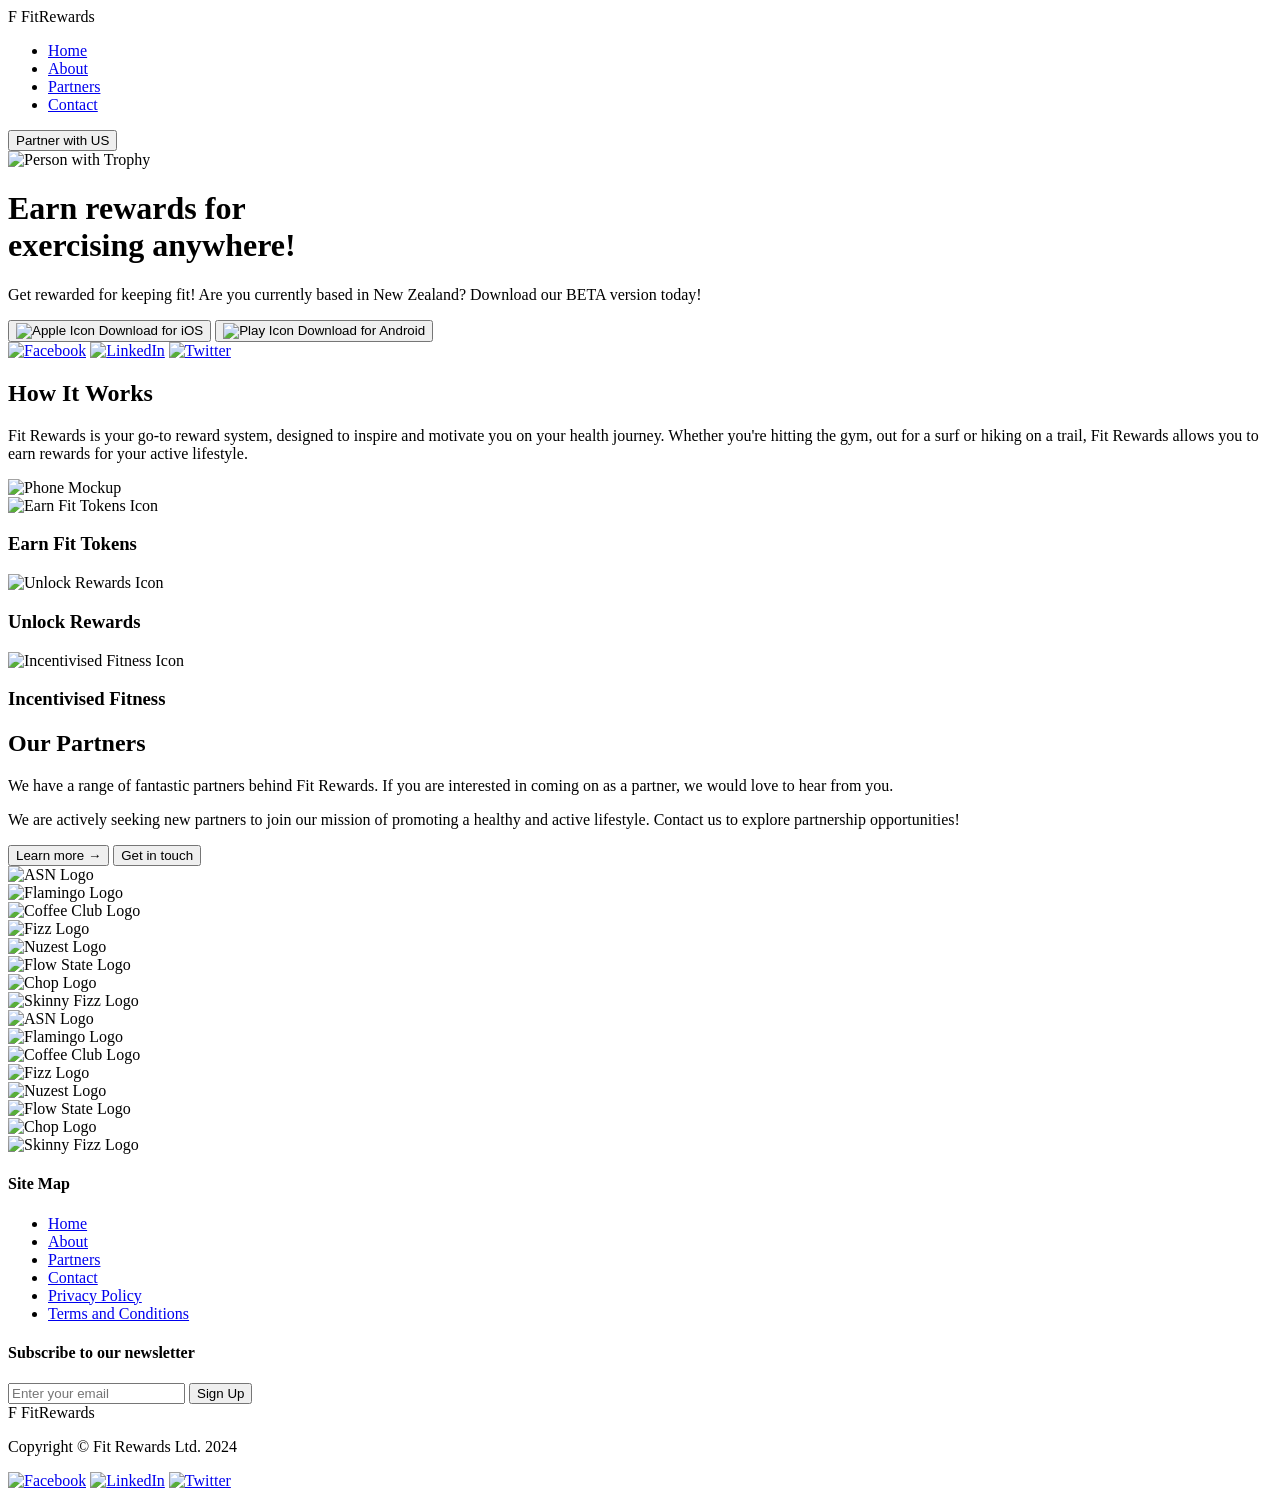
==== index.html @ ed3a298c "1" ====
<!DOCTYPE html>
<html lang="en">
<head>
    <meta charset="UTF-8">
    <meta name="viewport" content="width=device-width, initial-scale=1.0">
    <title>FitRewards</title>
    <link rel="stylesheet" href="styles.css">
</head>
<body>
    <header>
        <div class="logo">
            <span class="logo-icon">F</span>
            <span class="logo-text">FitRewards</span>
        </div>
        <nav>
            <ul>
                <li><a href="#">Home</a></li>
                <li><a href="#">About</a></li>
                <li><a href="#">Partners</a></li>
                <li><a href="#">Contact</a></li>
            </ul>
        </nav>
        <button class="partner-btn">Partner with US</button>
    </header>
    <main>
        <div class="hero">
            <img src="/media/img/image-removebg-preview.png" alt="Person with Trophy" class="hero-image">
            <div class="hero-content">
                <h1>Earn rewards for <br>exercising <span>anywhere!</span></h1>
                <p>Get rewarded for keeping fit! Are you currently based in New Zealand? Download our BETA version today!</p>
                <div class="buttons">
                    <button class="download-btn ios-btn">
                        <img src="https://upload.wikimedia.org/wikipedia/commons/f/fa/Apple_logo_black.svg" alt="Apple Icon"> Download for iOS
                    </button>
                    <button class="download-btn android-btn">
                        <img src="https://upload.wikimedia.org/wikipedia/commons/7/7a/Google_Play_2022_logo.svg" alt="Play Icon"> Download for Android
                    </button>
                </div>
                <div class="social-icons">
                    <a href="#"><img src="https://upload.wikimedia.org/wikipedia/commons/5/51/Facebook_f_logo_%282019%29.svg" alt="Facebook"></a>
                    <a href="#"><img src="https://upload.wikimedia.org/wikipedia/commons/0/01/LinkedIn_Logo.svg" alt="LinkedIn"></a>
                    <a href="#"><img src="https://upload.wikimedia.org/wikipedia/commons/4/4f/Twitter-logo.svg" alt="Twitter"></a>
                </div>
            </div>
        </div>
    </main>
    <section class="how-it-works">
        <h2>How It Works</h2>
        <p class="section-description">Fit Rewards is your go-to reward system, designed to inspire and motivate you on your health journey. Whether you're hitting the gym, out for a surf or hiking on a trail, Fit Rewards allows you to earn rewards for your active lifestyle.</p>
        <div class="how-it-works-content">
            <div class="phone-section">
                <img src="/media/img/phone-image.png" alt="Phone Mockup" class="phone-image">
            </div>
            <div class="steps">
                <div class="step">
                    <div class="step-icon">
                        <img src="https://cdn-icons-png.flaticon.com/512/2920/2920656.png" alt="Earn Fit Tokens Icon">
                    </div>
                    <h3>Earn Fit Tokens</h3>
                </div>
                <div class="step">
                    <div class="step-icon">
                        <img src="https://cdn-icons-png.flaticon.com/512/2201/2201482.png" alt="Unlock Rewards Icon">
                    </div>
                    <h3>Unlock Rewards</h3>
                </div>
                <div class="step">
                    <div class="step-icon">
                        <img src="https://cdn-icons-png.flaticon.com/512/3082/3082383.png" alt="Incentivised Fitness Icon">
                    </div>
                    <h3>Incentivised Fitness</h3>
                </div>
            </div>
        </div>
    </section>
    <section class="our-partners">
        <div class="partners-header">
            <div class="partners-text">
                <h2>Our Partners</h2>
                <p>We have a range of fantastic partners behind Fit Rewards. If you are interested in coming on as a partner, we would love to hear from you.</p>
                <p>We are actively seeking new partners to join our mission of promoting a healthy and active lifestyle. Contact us to explore partnership opportunities!</p>
            </div>
            <div class="partners-buttons">
                <button class="learn-more-btn">Learn more <span>→</span></button>
                <button class="get-in-touch-btn">Get in touch</button>
            </div>
        </div>
        <div class="partners-slider">
            <div class="partners-slide-track">
                <div class="partner-logo"><img src="/media/img/asn.png" alt="ASN Logo"></div>
                <div class="partner-logo"><img src="/media/img/flamingo.png" alt="Flamingo Logo"></div>
                <div class="partner-logo"><img src="/media/img/coffee-club.png" alt="Coffee Club Logo"></div>
                <div class="partner-logo"><img src="/media/img/fizz.png" alt="Fizz Logo"></div>
                <div class="partner-logo"><img src="/media/img/nuzest.png" alt="Nuzest Logo"></div>
                <div class="partner-logo"><img src="/media/img/flow-state.png" alt="Flow State Logo"></div>
                <div class="partner-logo"><img src="/media/img/chop.png" alt="Chop Logo"></div>
                <div class="partner-logo"><img src="/media/img/skinny-fizz.png" alt="Skinny Fizz Logo"></div>
                <div class="partner-logo"><img src="/media/img/asn.png" alt="ASN Logo"></div>
                <div class="partner-logo"><img src="/media/img/flamingo.png" alt="Flamingo Logo"></div>
                <div class="partner-logo"><img src="/media/img/coffee-club.png" alt="Coffee Club Logo"></div>
                <div class="partner-logo"><img src="/media/img/fizz.png" alt="Fizz Logo"></div>
                <div class="partner-logo"><img src="/media/img/nuzest.png" alt="Nuzest Logo"></div>
                <div class="partner-logo"><img src="/media/img/flow-state.png" alt="Flow State Logo"></div>
                <div class="partner-logo"><img src="/media/img/chop.png" alt="Chop Logo"></div>
                <div class="partner-logo"><img src="/media/img/skinny-fizz.png" alt="Skinny Fizz Logo"></div>
            </div>
        </div>
    </section>
    <footer>
        <div class="footer-content">
            <div class="footer-sitemap">
                <h4>Site Map</h4>
                <ul>
                    <li><a href="#">Home</a></li>
                    <li><a href="#">About</a></li>
                    <li><a href="#">Partners</a></li>
                    <li><a href="#">Contact</a></li>
                    <li><a href="#">Privacy Policy</a></li>
                    <li><a href="#">Terms and Conditions</a></li>
                </ul>
            </div>
            <div class="footer-newsletter">
                <h4>Subscribe to our newsletter</h4>
                <form>
                    <input type="email" placeholder="Enter your email" required>
                    <button type="submit">Sign Up</button>
                </form>
            </div>
        </div>
        <div class="footer-bottom">
            <div class="footer-logo">
                <span class="logo-icon">F</span>
                <span class="logo-text">FitRewards</span>
            </div>
            <p>Copyright © Fit Rewards Ltd. 2024</p>
            <div class="footer-social">
                <a href="#"><img src="https://upload.wikimedia.org/wikipedia/commons/5/51/Facebook_f_logo_%282019%29.svg" alt="Facebook"></a>
                <a href="#"><img src="https://upload.wikimedia.org/wikipedia/commons/0/01/LinkedIn_Logo.svg" alt="LinkedIn"></a>
                <a href="#"><img src="https://upload.wikimedia.org/wikipedia/commons/4/4f/Twitter-logo.svg" alt="Twitter"></a>
            </div>
        </div>
    </footer>
    <script src="script.js"></script>
</body>
</html>
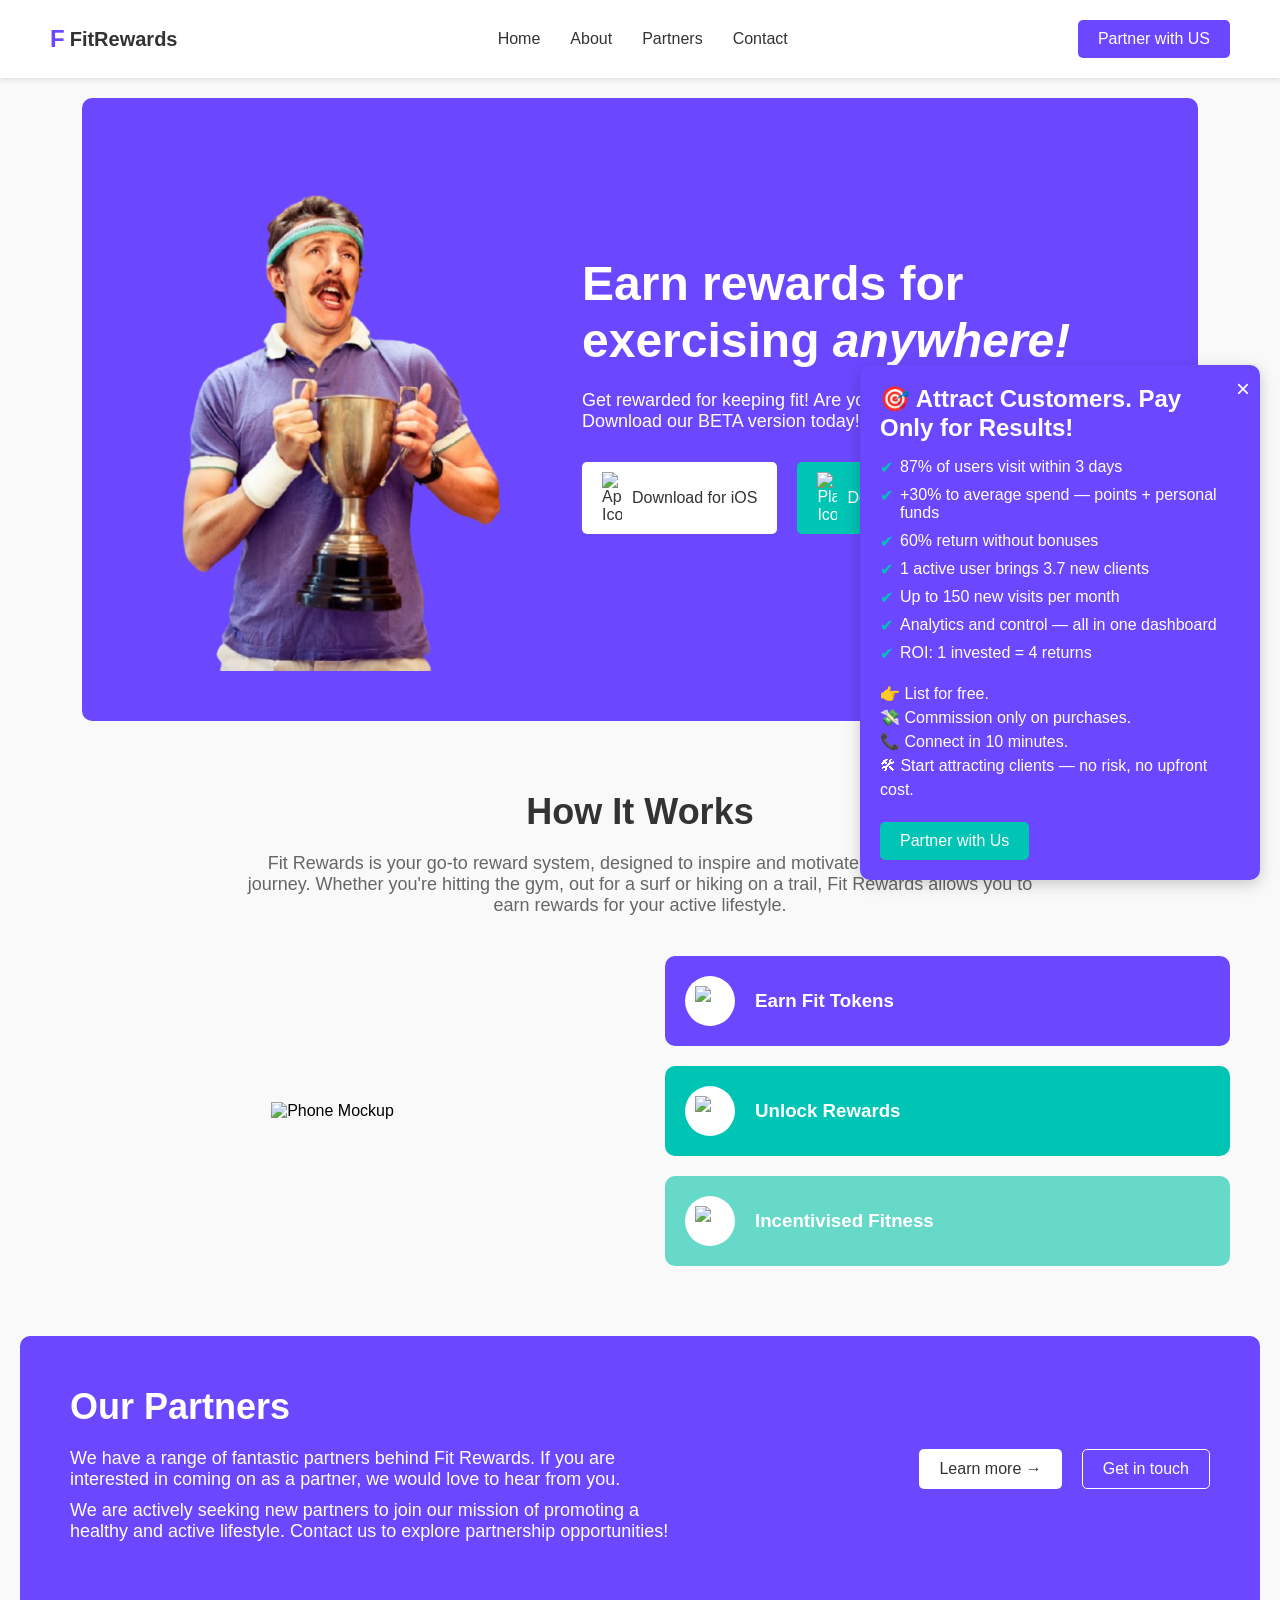
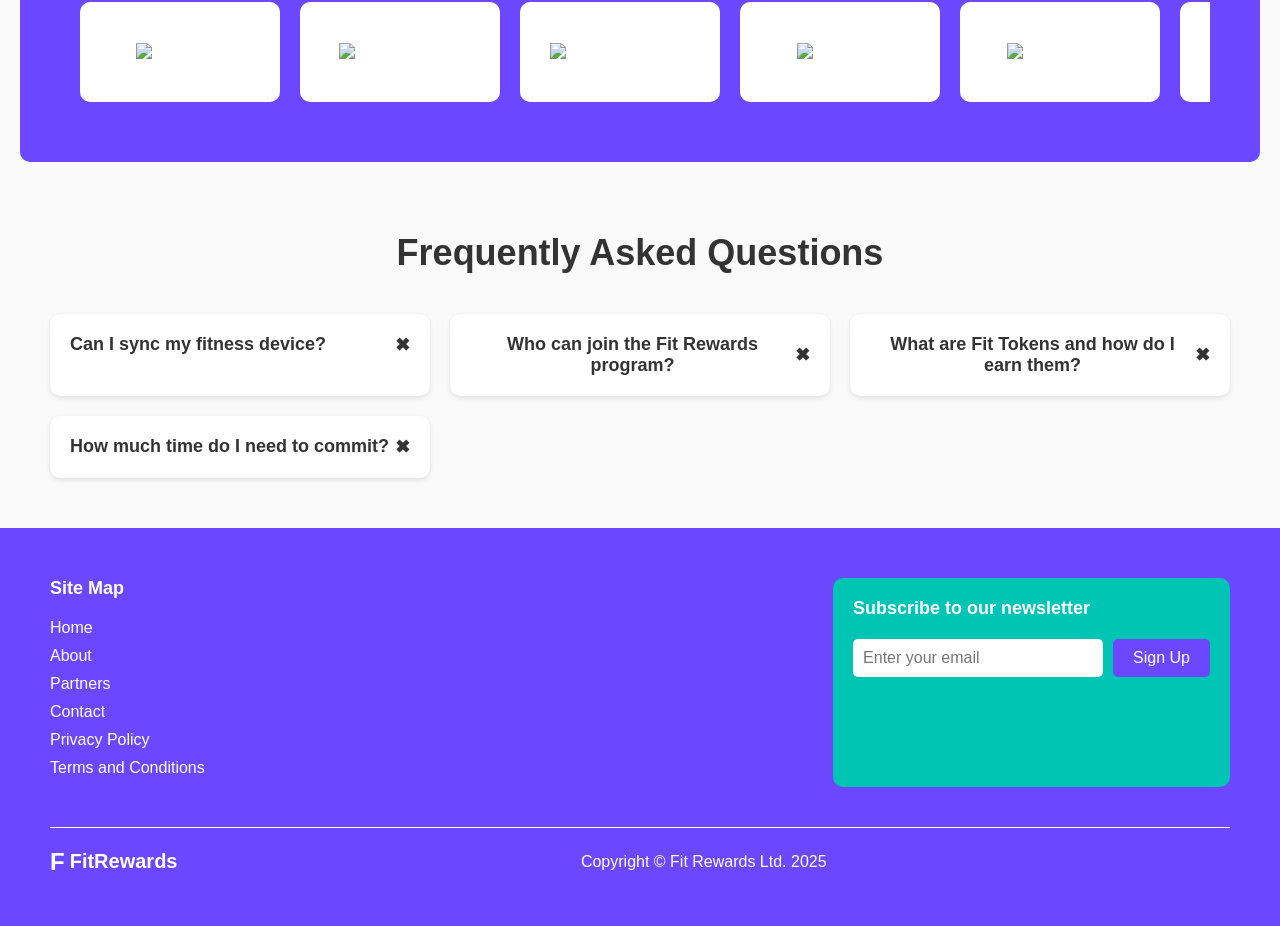
==== commit 946fe5b5: "1" ====
--- a/index.html
+++ b/index.html
@@ -7,11 +7,40 @@
     <link rel="stylesheet" href="styles.css">
 </head>
 <body>
+    <!-- Promotional Banner -->
+    <div class="promo-banner" id="promoBanner">
+        <div class="banner-content">
+            <div class="banner-text">
+                <h2>🎯 Attract Customers. Pay Only for Results!</h2>
+                <ul>
+                    <li>87% of users visit within 3 days</li>
+                    <li>+30% to average spend — points + personal funds</li>
+                    <li>60% return without bonuses</li>
+                    <li>1 active user brings 3.7 new clients</li>
+                    <li>Up to 150 new visits per month</li>
+                    <li>Analytics and control — all in one dashboard</li>
+                    <li>ROI: 1 invested = 4 returns</li>
+                </ul>
+                <div class="banner-cta">
+                    <p>👉 List for free.<br>💸 Commission only on purchases.</p>
+                    <p>📞 Connect in 10 minutes.<br>🛠 Start attracting clients — no risk, no upfront cost.</p>
+                </div>
+                <a href="partner.html" class="banner-btn">Partner with Us</a>
+            </div>
+            <button class="banner-close" id="bannerClose">&times;</button>
+        </div>
+    </div>
     <header>
         <div class="logo">
             <span class="logo-icon">F</span>
             <span class="logo-text">FitRewards</span>
         </div>
+        <input type="checkbox" id="nav-toggle" class="nav-toggle">
+        <label for="nav-toggle" class="nav-toggle-label">
+            <span></span>
+            <span></span>
+            <span></span>
+        </label>
         <nav>
             <ul>
                 <li><a href="#">Home</a></li>
@@ -20,11 +49,11 @@
                 <li><a href="#">Contact</a></li>
             </ul>
         </nav>
-        <button class="partner-btn">Partner with US</button>
+        <a href="partner.html"><button class="partner-btn">Partner with US</button></a>
     </header>
     <main>
         <div class="hero">
-            <img src="/media/img/image-removebg-preview.png" alt="Person with Trophy" class="hero-image">
+            <img src="image-removebg-preview.png" alt="Person with Trophy" class="hero-image">
             <div class="hero-content">
                 <h1>Earn rewards for <br>exercising <span>anywhere!</span></h1>
                 <p>Get rewarded for keeping fit! Are you currently based in New Zealand? Download our BETA version today!</p>
@@ -35,11 +64,6 @@
                     <button class="download-btn android-btn">
                         <img src="https://upload.wikimedia.org/wikipedia/commons/7/7a/Google_Play_2022_logo.svg" alt="Play Icon"> Download for Android
                     </button>
-                </div>
-                <div class="social-icons">
-                    <a href="#"><img src="https://upload.wikimedia.org/wikipedia/commons/5/51/Facebook_f_logo_%282019%29.svg" alt="Facebook"></a>
-                    <a href="#"><img src="https://upload.wikimedia.org/wikipedia/commons/0/01/LinkedIn_Logo.svg" alt="LinkedIn"></a>
-                    <a href="#"><img src="https://upload.wikimedia.org/wikipedia/commons/4/4f/Twitter-logo.svg" alt="Twitter"></a>
                 </div>
             </div>
         </div>
@@ -106,6 +130,47 @@
             </div>
         </div>
     </section>
+    <section class="faq">
+        <h2>Frequently Asked Questions</h2>
+        <div class="faq-container">
+            <div class="faq-item">
+                <div class="faq-question">
+                    Can I sync my fitness device?
+                    <span class="faq-toggle">✖</span>
+                </div>
+                <div class="faq-answer">
+                    <p>Yes, you can sync your fitness device such as Apple Health (via iPhone) and Google Fit (via Android). We also support devices like FitBit, Apple Watch, and more. Syncing your device with Fit Rewards allows you to track your activity seamlessly.</p>
+                </div>
+            </div>
+            <div class="faq-item">
+                <div class="faq-question">
+                    Who can join the Fit Rewards program?
+                    <span class="faq-toggle">✖</span>
+                </div>
+                <div class="faq-answer">
+                    <p>Anyone can join Fit Rewards! Our program is open to fitness enthusiasts of all levels, whether you're just starting your fitness journey or are a seasoned athlete. Currently, Fit Rewards is available to users in New Zealand, with plans to expand globally in the future.</p>
+                </div>
+            </div>
+            <div class="faq-item">
+                <div class="faq-question">
+                    What are Fit Tokens and how do I earn them?
+                    <span class="faq-toggle">✖</span>
+                </div>
+                <div class="faq-answer">
+                    <p>Fit Tokens are a reward system designed to motivate your fitness journey. You earn them by completing activities tracked through your synced device, such as workouts, steps, or calories burned. For example, you can earn 50 Fit Tokens for a 30-minute workout (minimum 5000 steps) or 50 Fit Tokens for completing a 2-hour hike.</p>
+                </div>
+            </div>
+            <div class="faq-item">
+                <div class="faq-question">
+                    How much time do I need to commit?
+                    <span class="faq-toggle">✖</span>
+                </div>
+                <div class="faq-answer">
+                    <p>After registration, you can start earning Fit Tokens right away. There’s no minimum time commitment – you can engage as much or as little as you like. The more active you are, the more rewards you can earn. Fit Rewards is designed to fit into your schedule, whether you’re working out daily or just a few times a week.</p>
+                </div>
+            </div>
+        </div>
+    </section>
     <footer>
         <div class="footer-content">
             <div class="footer-sitemap">
@@ -132,11 +197,8 @@
                 <span class="logo-icon">F</span>
                 <span class="logo-text">FitRewards</span>
             </div>
-            <p>Copyright © Fit Rewards Ltd. 2024</p>
+            <p>Copyright © Fit Rewards Ltd. 2025</p>
             <div class="footer-social">
-                <a href="#"><img src="https://upload.wikimedia.org/wikipedia/commons/5/51/Facebook_f_logo_%282019%29.svg" alt="Facebook"></a>
-                <a href="#"><img src="https://upload.wikimedia.org/wikipedia/commons/0/01/LinkedIn_Logo.svg" alt="LinkedIn"></a>
-                <a href="#"><img src="https://upload.wikimedia.org/wikipedia/commons/4/4f/Twitter-logo.svg" alt="Twitter"></a>
             </div>
         </div>
     </footer>
--- a/styles.css
+++ b/styles.css
@@ -0,0 +1,1113 @@
+* {
+    margin: 0;
+    padding: 0;
+    box-sizing: border-box;
+    font-family: Arial, sans-serif;
+}
+
+body {
+    background-color: #f9f9f9;
+}
+
+/* Header */
+/* Header */
+header {
+    display: flex;
+    justify-content: space-between;
+    align-items: center;
+    padding: 20px 50px;
+    background-color: #fff;
+    box-shadow: 0 2px 5px rgba(0, 0, 0, 0.1);
+    position: relative;
+}
+
+.logo {
+    display: flex;
+    align-items: center;
+}
+
+.logo-icon {
+    font-size: 24px;
+    font-weight: bold;
+    color: #6b48ff;
+    margin-right: 5px;
+}
+
+.logo-text {
+    font-size: 20px;
+    font-weight: bold;
+    color: #333;
+}
+
+/* Hamburger Menu */
+.nav-toggle {
+    display: none;
+}
+
+.nav-toggle-label {
+    display: none;
+    flex-direction: column;
+    justify-content: space-between;
+    width: 30px;
+    height: 20px;
+    cursor: pointer;
+}
+
+.nav-toggle-label span {
+    background-color: #333;
+    height: 3px;
+    width: 100%;
+    border-radius: 2px;
+    transition: all 0.3s ease;
+}
+
+nav ul {
+    display: flex;
+    list-style: none;
+}
+
+nav ul li {
+    margin-left: 30px;
+}
+
+nav ul li a {
+    text-decoration: none;
+    color: #333;
+    font-size: 16px;
+    transition: color 0.3s;
+}
+
+nav ul li a:hover {
+    color: #6b48ff;
+}
+
+.partner-btn {
+    background-color: #6b48ff;
+    color: #fff;
+    border: none;
+    padding: 10px 20px;
+    border-radius: 5px;
+    cursor: pointer;
+    font-size: 16px;
+    transition: background-color 0.3s;
+}
+
+.partner-btn:hover {
+    background-color: #5a3de6;
+}
+
+/* Responsive Design for Header */
+@media (max-width: 768px) {
+    header {
+        flex-wrap: wrap;
+        padding: 15px 20px;
+    }
+
+    .nav-toggle-label {
+        display: flex;
+        z-index: 1001;
+    }
+
+    nav {
+        position: absolute;
+        top: 0;
+        left: 0;
+        width: 100%;
+        height: 100vh;
+        background-color: #fff;
+        transform: translateX(-100%);
+        transition: transform 0.3s ease;
+        z-index: 1000;
+    }
+
+    nav ul {
+        flex-direction: column;
+        align-items: center;
+        justify-content: center;
+        height: 100%;
+        padding: 20px;
+    }
+
+    nav ul li {
+        margin: 20px 0;
+    }
+
+    nav ul li a {
+        font-size: 20px;
+    }
+
+    .nav-toggle:checked ~ nav {
+        transform: translateX(0);
+    }
+
+    .nav-toggle:checked ~ .nav-toggle-label span:nth-child(1) {
+        transform: rotate(45deg) translate(5px, 5px);
+    }
+
+    .nav-toggle:checked ~ .nav-toggle-label span:nth-child(2) {
+        opacity: 0;
+    }
+
+    .nav-toggle:checked ~ .nav-toggle-label span:nth-child(3) {
+        transform: rotate(-45deg) translate(5px, -5px);
+    }
+
+    .partner-btn {
+        width: 100%;
+        margin-top: 15px;
+        text-align: center;
+    }
+}
+
+.partner-btn {
+    background-color: #6b48ff;
+    color: #fff;
+    border: none;
+    padding: 10px 20px;
+    border-radius: 5px;
+    cursor: pointer;
+    font-size: 16px;
+}
+
+/* Hero Section */
+main {
+    display: flex;
+    justify-content: center;
+    padding: 20px;
+}
+
+.hero {
+    background-color: #6b48ff;
+    color: #fff;
+    padding: 50px;
+    border-radius: 10px;
+    width: 90%;
+    max-width: 1200px;
+    display: flex;
+    align-items: center;
+    position: relative;
+}
+
+.hero-image {
+    width: 40%;
+    max-width: 400px;
+    height: auto;
+    margin-right: 50px;
+}
+
+.hero-content {
+    flex: 1;
+    text-align: left;
+}
+
+.hero h1 {
+    font-size: 48px;
+    line-height: 1.2;
+    margin-bottom: 20px;
+}
+
+.hero h1 span {
+    font-style: italic;
+}
+
+.hero p {
+    font-size: 18px;
+    margin-bottom: 30px;
+}
+
+.buttons {
+    display: flex;
+    gap: 20px;
+    margin-bottom: 30px;
+}
+
+.download-btn {
+    display: flex;
+    align-items: center;
+    padding: 10px 20px;
+    border: none;
+    border-radius: 5px;
+    font-size: 16px;
+    cursor: pointer;
+}
+
+.ios-btn {
+    background-color: #fff;
+    color: #333;
+}
+
+.ios-btn img {
+    width: 20px;
+    margin-right: 10px;
+}
+
+.android-btn {
+    background-color: #00c4b4;
+    color: #fff;
+}
+
+.android-btn img {
+    width: 20px;
+    margin-right: 10px;
+}
+
+.social-icons {
+    display: flex;
+    gap: 15px;
+}
+
+.social-icons a img {
+    width: 30px;
+    filter: grayscale(100%);
+    opacity: 0.7;
+}
+
+.social-icons a img:hover {
+    filter: grayscale(0%);
+    opacity: 1;
+}
+
+/* How It Works Section */
+.how-it-works {
+    padding: 50px;
+    text-align: center;
+}
+
+.how-it-works h2 {
+    font-size: 36px;
+    color: #333;
+    margin-bottom: 20px;
+}
+
+.section-description {
+    font-size: 18px;
+    color: #666;
+    margin-bottom: 40px;
+    max-width: 800px;
+    margin-left: auto;
+    margin-right: auto;
+}
+
+.how-it-works-content {
+    display: flex;
+    justify-content: center;
+    align-items: center;
+    gap: 50px;
+}
+
+.phone-section {
+    flex: 1;
+}
+
+.phone-image {
+    width: 100%;
+    max-width: 400px;
+    height: auto;
+}
+
+.steps {
+    flex: 1;
+    display: flex;
+    flex-direction: column;
+    gap: 20px;
+}
+
+.step {
+    background-color: #6b48ff;
+    color: #fff;
+    padding: 20px;
+    border-radius: 10px;
+    display: flex;
+    align-items: center;
+    gap: 20px;
+}
+
+.step:nth-child(2) {
+    background-color: #00c4b4;
+}
+
+.step:nth-child(3) {
+    background-color: #66d9c9;
+}
+
+.step-icon {
+    background-color: #fff;
+    border-radius: 50%;
+    width: 50px;
+    height: 50px;
+    display: flex;
+    justify-content: center;
+    align-items: center;
+}
+
+.step-icon img {
+    width: 30px;
+    height: 30px;
+}
+
+/* Our Partners Section */
+.our-partners {
+    background-color: #6b48ff;
+    color: #fff;
+    padding: 50px;
+    border-radius: 10px;
+    margin: 20px;
+}
+
+.partners-header {
+    display: flex;
+    justify-content: space-between;
+    align-items: center;
+    margin-bottom: 40px;
+}
+
+.partners-text h2 {
+    font-size: 36px;
+    margin-bottom: 20px;
+}
+
+.partners-text p {
+    font-size: 18px;
+    margin-bottom: 10px;
+    max-width: 600px;
+}
+
+.partners-buttons {
+    display: flex;
+    gap: 20px;
+}
+
+.learn-more-btn, .get-in-touch-btn {
+    padding: 10px 20px;
+    border: none;
+    border-radius: 5px;
+    font-size: 16px;
+    cursor: pointer;
+}
+
+.learn-more-btn {
+    background-color: #fff;
+    color: #333;
+}
+
+.get-in-touch-btn {
+    background-color: transparent;
+    color: #fff;
+    border: 1px solid #fff;
+}
+
+.partners-slider {
+    overflow: hidden;
+    width: 100%;
+}
+
+.partners-slide-track {
+    display: flex;
+    width: calc(200px * 16);
+    animation: slide 20s linear infinite;
+}
+
+.partner-logo {
+    flex: 0 0 200px;
+    height: 100px;
+    background-color: #fff;
+    display: flex;
+    justify-content: center;
+    align-items: center;
+    margin: 10px;
+    border-radius: 10px;
+}
+
+.partner-logo img {
+    max-width: 80%;
+    max-height: 80%;
+}
+
+@keyframes slide {
+    0% {
+        transform: translateX(0);
+    }
+    100% {
+        transform: translateX(calc(-200px * 8));
+    }
+}
+
+/* Partner with Us Page */
+.partner-main {
+    flex-direction: column;
+    align-items: center;
+}
+
+.partner-hero {
+    background-color: #6b48ff;
+    color: #fff;
+    padding: 50px;
+    text-align: center;
+    width: 100%;
+    border-radius: 10px;
+    margin-bottom: 20px;
+}
+
+.partner-hero h1 {
+    font-size: 48px;
+    margin-bottom: 20px;
+}
+
+.partner-hero p {
+    font-size: 18px;
+    max-width: 600px;
+    margin: 0 auto;
+}
+
+.partner-form-section {
+    background-color: #6b48ff;
+    color: #fff;
+    padding: 50px;
+    border-radius: 10px;
+    width: 90%;
+    max-width: 800px;
+    margin-bottom: 20px;
+}
+
+.partner-form-container {
+    max-width: 600px;
+    margin: 0 auto;
+}
+
+.partner-form-container h2 {
+    font-size: 36px;
+    margin-bottom: 30px;
+}
+
+#partner-form {
+    display: flex;
+    flex-direction: column;
+    gap: 20px;
+}
+
+.form-group {
+    display: flex;
+    flex-direction: column;
+    gap: 10px;
+}
+
+.form-group label {
+    font-size: 16px;
+}
+
+.form-group input, .form-group textarea {
+    padding: 15px;
+    border: none;
+    border-radius: 5px;
+    font-size: 16px;
+    width: 100%;
+}
+
+.form-group textarea {
+    height: 150px;
+    resize: vertical;
+}
+
+#partner-form button {
+    background-color: #00c4b4;
+    color: #fff;
+    border: none;
+    padding: 15px;
+    border-radius: 5px;
+    font-size: 16px;
+    cursor: pointer;
+    transition: background-color 0.3s;
+}
+
+#partner-form button:hover {
+    background-color: #66d9c9;
+}
+
+.contact-info {
+    margin-top: 20px;
+    display: flex;
+    align-items: center;
+    gap: 10px;
+}
+
+.contact-info img {
+    width: 20px;
+    filter: grayscale(100%);
+}
+
+.contact-info a {
+    color: #fff;
+    text-decoration: none;
+}
+
+.contact-info a:hover {
+    text-decoration: underline;
+}
+
+/* Footer Section */
+footer {
+    background-color: #6b48ff;
+    color: #fff;
+    padding: 50px;
+}
+
+.footer-content {
+    display: flex;
+    justify-content: space-between;
+    margin-bottom: 40px;
+}
+
+.footer-sitemap h4 {
+    font-size: 18px;
+    margin-bottom: 20px;
+}
+
+.footer-sitemap ul {
+    list-style: none;
+}
+
+.footer-sitemap ul li {
+    margin-bottom: 10px;
+}
+
+.footer-sitemap ul li a {
+    color: #fff;
+    text-decoration: none;
+    font-size: 16px;
+}
+
+.footer-newsletter {
+    background-color: #00c4b4;
+    padding: 20px;
+    border-radius: 10px;
+}
+
+.footer-newsletter h4 {
+    font-size: 18px;
+    margin-bottom: 20px;
+}
+
+.footer-newsletter form {
+    display: flex;
+    gap: 10px;
+}
+
+.footer-newsletter input {
+    padding: 10px;
+    border: none;
+    border-radius: 5px;
+    font-size: 16px;
+    width: 250px;
+}
+
+.footer-newsletter button {
+    background-color: #6b48ff;
+    color: #fff;
+    border: none;
+    padding: 10px 20px;
+    border-radius: 5px;
+    cursor: pointer;
+    font-size: 16px;
+}
+
+.footer-bottom {
+    display: flex;
+    justify-content: space-between;
+    align-items: center;
+    border-top: 1px solid #fff;
+    padding-top: 20px;
+}
+
+.footer-logo {
+    display: flex;
+    align-items: center;
+}
+
+.footer-logo .logo-icon {
+    font-size: 24px;
+    font-weight: bold;
+    color: #fff;
+    margin-right: 5px;
+}
+
+.footer-logo .logo-text {
+    font-size: 20px;
+    font-weight: bold;
+    color: #fff;
+}
+
+.footer-bottom p {
+    font-size: 16px;
+}
+
+.footer-social {
+    display: flex;
+    gap: 15px;
+}
+
+.footer-social a img {
+    width: 30px;
+    filter: grayscale(100%);
+    opacity: 0.7;
+}
+
+.footer-social a img:hover {
+    filter: grayscale(0%);
+    opacity: 1;
+}
+
+/* Responsive Design */
+@media (max-width: 1024px) {
+    header {
+        padding: 20px 30px;
+    }
+
+    nav ul li {
+        margin-left: 20px;
+    }
+
+    .hero {
+        flex-direction: column;
+        text-align: center;
+    }
+
+    .hero-image {
+        margin-right: 0;
+        margin-bottom: 30px;
+        width: 60%;
+        max-width: 300px;
+    }
+
+    .hero-content {
+        text-align: center;
+    }
+
+    .buttons {
+        justify-content: center;
+    }
+
+    .social-icons {
+        justify-content: center;
+    }
+
+    .how-it-works-content {
+        flex-direction: column;
+    }
+
+    .phone-section {
+        margin-bottom: 30px;
+    }
+
+    .partners-header {
+        flex-direction: column;
+        text-align: center;
+    }
+
+    .partners-text p {
+        max-width: 100%;
+    }
+
+    .partners-buttons {
+        margin-top: 20px;
+    }
+
+    .partner-logo {
+        flex: 0 0 150px;
+        height: 80px;
+    }
+
+    .partners-slide-track {
+        width: calc(150px * 16);
+    }
+
+    @keyframes slide {
+        0% {
+            transform: translateX(0);
+        }
+        100% {
+            transform: translateX(calc(-150px * 8));
+        }
+    }
+
+    .partner-hero h1 {
+        font-size: 36px;
+    }
+
+    .partner-hero p {
+        font-size: 16px;
+    }
+
+    .partner-form-section {
+        padding: 30px;
+    }
+
+    .footer-content {
+        flex-direction: column;
+        gap: 30px;
+    }
+
+    .footer-newsletter {
+        width: 100%;
+        text-align: center;
+    }
+
+    .footer-newsletter form {
+        justify-content: center;
+    }
+}
+
+@media (max-width: 768px) {
+    header {
+        flex-direction: column;
+        gap: 20px;
+    }
+
+    nav ul {
+        flex-direction: column;
+        gap: 10px;
+        text-align: center;
+    }
+
+    nav ul li {
+        margin-left: 0;
+    }
+
+    .partner-btn {
+        width: 100%;
+    }
+
+    .hero h1 {
+        font-size: 36px;
+    }
+
+    .hero p {
+        font-size: 16px;
+    }
+
+    .how-it-works h2 {
+        font-size: 28px;
+    }
+
+    .section-description {
+        font-size: 16px;
+    }
+
+    .step h3 {
+        font-size: 20px;
+    }
+
+    .partners-text h2 {
+        font-size: 28px;
+    }
+
+    .partners-text p {
+        font-size: 16px;
+    }
+
+    .partner-hero h1 {
+        font-size: 28px;
+    }
+
+    .partner-hero p {
+        font-size: 14px;
+    }
+
+    .partner-form-container h2 {
+        font-size: 28px;
+    }
+
+    .form-group input, .form-group textarea {
+        font-size: 14px;
+    }
+
+    .footer-newsletter input {
+        width: 100%;
+    }
+
+    .footer-bottom {
+        flex-direction: column;
+        gap: 20px;
+        text-align: center;
+    }
+}
+
+@media (max-width: 480px) {
+    header {
+        padding: 15px;
+    }
+
+    .hero {
+        padding: 30px;
+    }
+
+    .hero h1 {
+        font-size: 28px;
+    }
+
+    .hero p {
+        font-size: 14px;
+    }
+
+    .download-btn {
+        padding: 8px 16px;
+        font-size: 14px;
+    }
+
+    .how-it-works {
+        padding: 30px;
+    }
+
+    .how-it-works h2 {
+        font-size: 24px;
+    }
+
+    .section-description {
+        font-size: 14px;
+    }
+
+    .step {
+        padding: 15px;
+    }
+
+    .step-icon {
+        width: 40px;
+        height: 40px;
+    }
+
+    .step-icon img {
+        width: 25px;
+        height: 25px;
+    }
+
+    .step h3 {
+        font-size: 18px;
+    }
+
+    .our-partners {
+        padding: 30px;
+        margin: 15px;
+    }
+
+    .partners-text h2 {
+        font-size: 24px;
+    }
+
+    .partner-logo {
+        flex: 0 0 120px;
+        height: 60px;
+    }
+
+    .partners-slide-track {
+        width: calc(120px * 16);
+    }
+
+    @keyframes slide {
+        0% {
+            transform: translateX(0);
+        }
+        100% {
+            transform: translateX(calc(-120px * 8));
+        }
+    }
+
+    .partner-hero {
+        padding: 30px;
+    }
+
+    .partner-hero h1 {
+        font-size: 24px;
+    }
+
+    .partner-form-section {
+        padding: 20px;
+    }
+
+    .partner-form-container h2 {
+        font-size: 24px;
+    }
+
+    .form-group label {
+        font-size: 14px;
+    }
+
+    #partner-form button {
+        font-size: 14px;
+        padding: 10px;
+    }
+
+    .contact-info {
+        font-size: 14px;
+    }
+
+    footer {
+        padding: 30px;
+    }
+
+    .footer-sitemap h4, .footer-newsletter h4 {
+        font-size: 16px;
+    }
+
+    .footer-sitemap ul li a {
+        font-size: 14px;
+    }
+
+    .footer-newsletter input, .footer-newsletter button {
+        font-size: 14px;
+    }
+
+    .footer-bottom p {
+        font-size: 14px;
+    }
+}
+
+/* FAQ Section */
+.faq {
+    padding: 50px;
+    text-align: center;
+}
+
+.faq h2 {
+    font-size: 36px;
+    color: #333;
+    margin-bottom: 40px;
+}
+
+.faq-container {
+    display: grid;
+    grid-template-columns: repeat(auto-fit, minmax(300px, 1fr));
+    gap: 20px;
+    max-width: 1200px;
+    margin: 0 auto;
+}
+
+.faq-item {
+    background-color: #fff;
+    border-radius: 10px;
+    box-shadow: 0 2px 5px rgba(0, 0, 0, 0.1);
+    overflow: hidden;
+}
+
+.faq-question {
+    padding: 20px;
+    font-size: 18px;
+    font-weight: bold;
+    color: #333;
+    cursor: pointer;
+    display: flex;
+    justify-content: space-between;
+    align-items: center;
+}
+
+.faq-toggle {
+    font-size: 18px;
+    transition: transform 0.3s;
+}
+
+.faq-answer {
+    max-height: 0;
+    overflow: hidden;
+    transition: max-height 0.3s ease;
+    padding: 0 20px;
+}
+
+.faq-answer p {
+    padding: 20px 0;
+    font-size: 16px;
+    color: #666;
+}
+
+.faq-item.active .faq-answer {
+    max-height: 200px; /* Adjust based on content */
+}
+
+.faq-item.active .faq-toggle {
+    transform: rotate(45deg);
+}
+
+/* Promotional Banner */
+.promo-banner {
+    position: fixed;
+    bottom: 20px;
+    right: 20px;
+    background-color: #6b48ff;
+    color: #fff;
+    border-radius: 10px;
+    box-shadow: 0 4px 15px rgba(0, 0, 0, 0.2);
+    max-width: 400px;
+    z-index: 1000;
+    opacity: 0;
+    transform: translateY(20px);
+    transition: opacity 0.5s ease, transform 0.5s ease;
+    display: none;
+}
+
+.promo-banner.active {
+    opacity: 1;
+    transform: translateY(0);
+    display: block;
+}
+
+.banner-content {
+    position: relative;
+    padding: 20px;
+}
+
+.banner-close {
+    position: absolute;
+    top: 10px;
+    right: 10px;
+    background: none;
+    border: none;
+    color: #fff;
+    font-size: 24px;
+    cursor: pointer;
+}
+
+.banner-text h2 {
+    font-size: 24px;
+    margin-bottom: 15px;
+    line-height: 1.2;
+}
+
+.banner-text ul {
+    list-style: none;
+    margin-bottom: 20px;
+}
+
+.banner-text ul li {
+    font-size: 16px;
+    margin-bottom: 10px;
+    position: relative;
+    padding-left: 20px;
+}
+
+.banner-text ul li:before {
+    content: "✔";
+    position: absolute;
+    left: 0;
+    color: #00c4b4;
+}
+
+.banner-cta {
+    margin-bottom: 20px;
+}
+
+.banner-cta p {
+    font-size: 16px;
+    line-height: 1.5;
+}
+
+.banner-btn {
+    display: inline-block;
+    background-color: #00c4b4;
+    color: #fff;
+    padding: 10px 20px;
+    border-radius: 5px;
+    text-decoration: none;
+    font-size: 16px;
+    transition: background-color 0.3s;
+}
+
+.banner-btn:hover {
+    background-color: #66d9c9;
+}
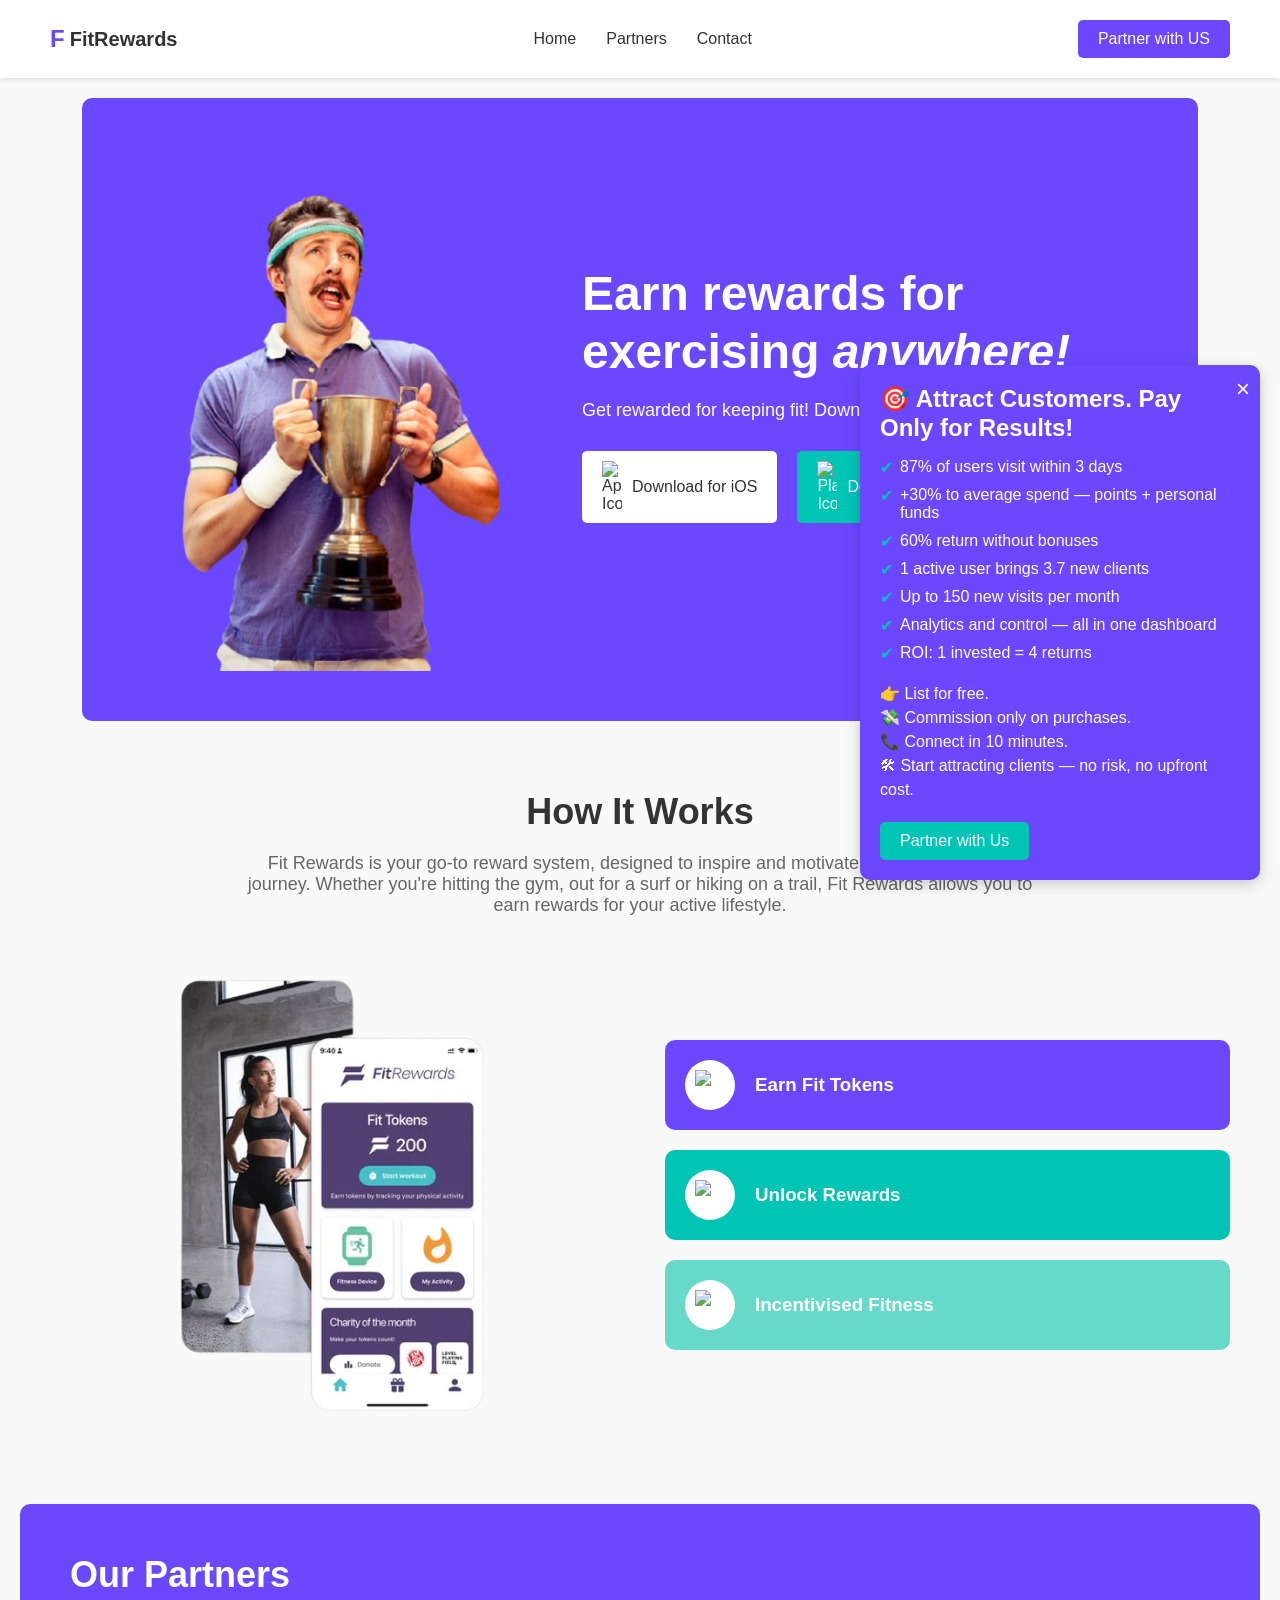
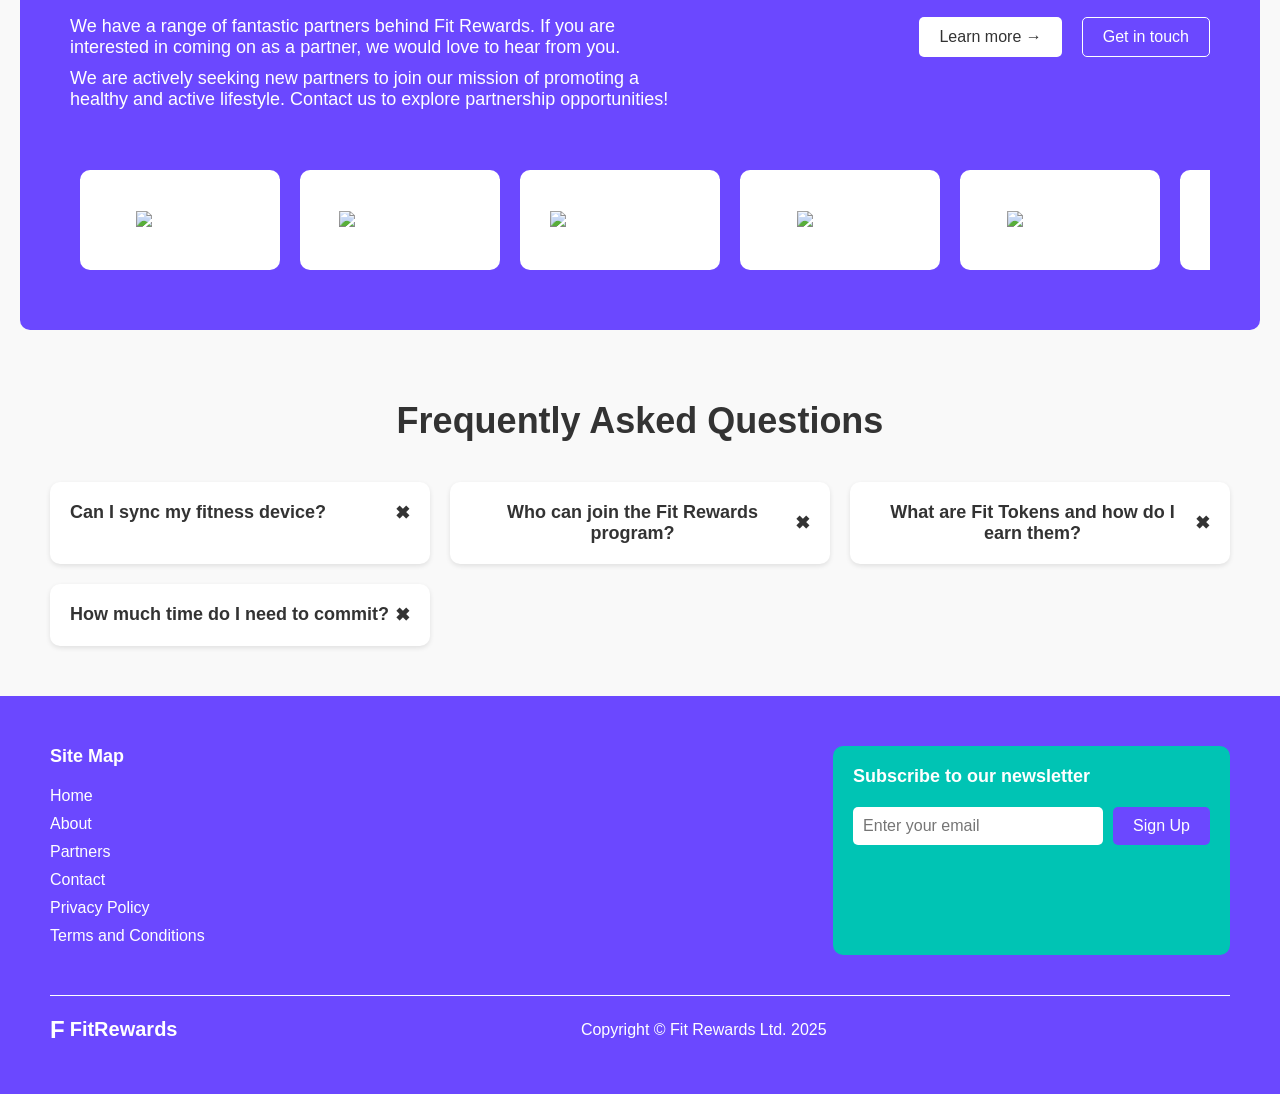
==== commit 60acfd88: "1" ====
--- a/index.html
+++ b/index.html
@@ -43,10 +43,9 @@
         </label>
         <nav>
             <ul>
-                <li><a href="#">Home</a></li>
-                <li><a href="#">About</a></li>
-                <li><a href="#">Partners</a></li>
-                <li><a href="#">Contact</a></li>
+                <li><a href="/">Home</a></li>
+                <li><a href="partner.html">Partners</a></li>
+                <li><a href="partner.html">Contact</a></li>
             </ul>
         </nav>
         <a href="partner.html"><button class="partner-btn">Partner with US</button></a>
@@ -56,7 +55,7 @@
             <img src="image-removebg-preview.png" alt="Person with Trophy" class="hero-image">
             <div class="hero-content">
                 <h1>Earn rewards for <br>exercising <span>anywhere!</span></h1>
-                <p>Get rewarded for keeping fit! Are you currently based in New Zealand? Download our BETA version today!</p>
+                <p>Get rewarded for keeping fit! Download our BETA version today!</p>
                 <div class="buttons">
                     <button class="download-btn ios-btn">
                         <img src="https://upload.wikimedia.org/wikipedia/commons/f/fa/Apple_logo_black.svg" alt="Apple Icon"> Download for iOS
@@ -73,12 +72,12 @@
         <p class="section-description">Fit Rewards is your go-to reward system, designed to inspire and motivate you on your health journey. Whether you're hitting the gym, out for a surf or hiking on a trail, Fit Rewards allows you to earn rewards for your active lifestyle.</p>
         <div class="how-it-works-content">
             <div class="phone-section">
-                <img src="/media/img/phone-image.png" alt="Phone Mockup" class="phone-image">
+                <img src="image-removebg.png" alt="Phone Mockup" class="phone-image">
             </div>
             <div class="steps">
                 <div class="step">
                     <div class="step-icon">
-                        <img src="https://cdn-icons-png.flaticon.com/512/2920/2920656.png" alt="Earn Fit Tokens Icon">
+                        <img src="https://cdn-icons-png.flaticon.com/512/2920/2920656.png" alt="Earn Fit Tokens ">
                     </div>
                     <h3>Earn Fit Tokens</h3>
                 </div>
